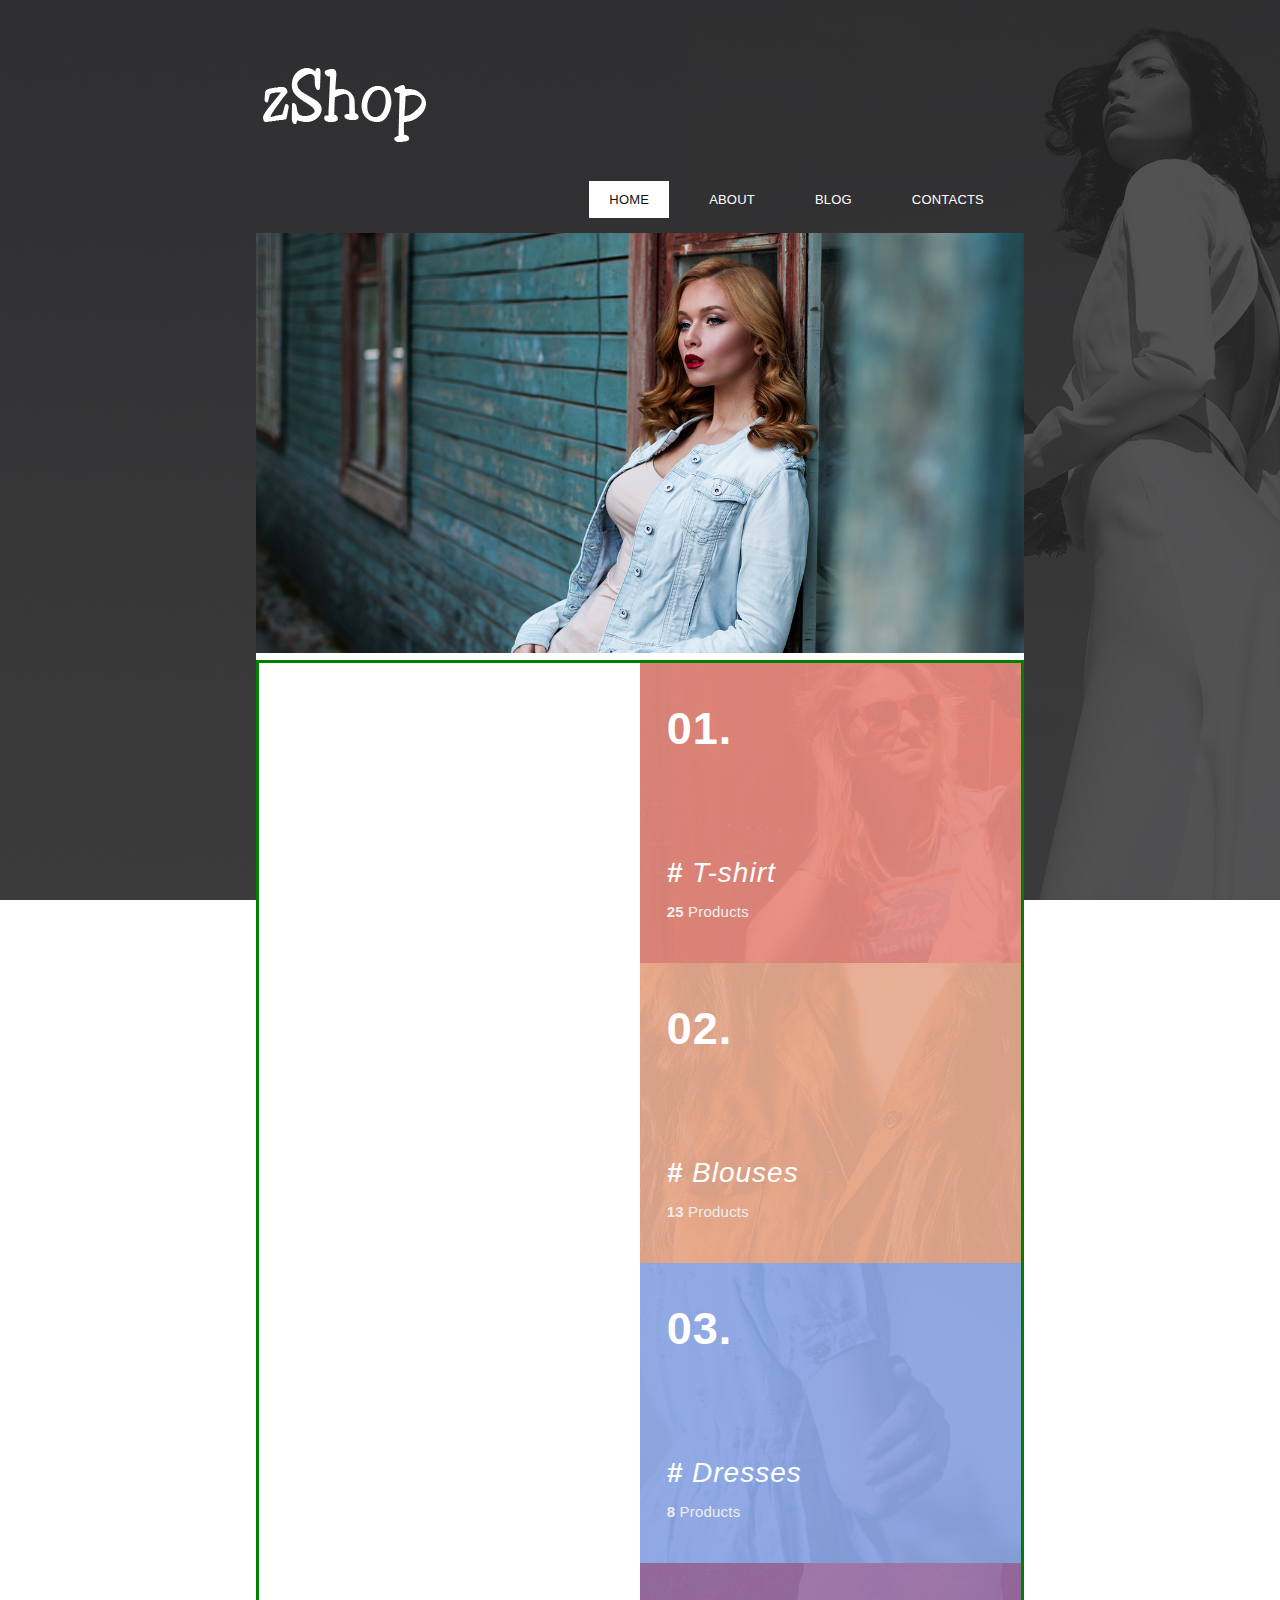
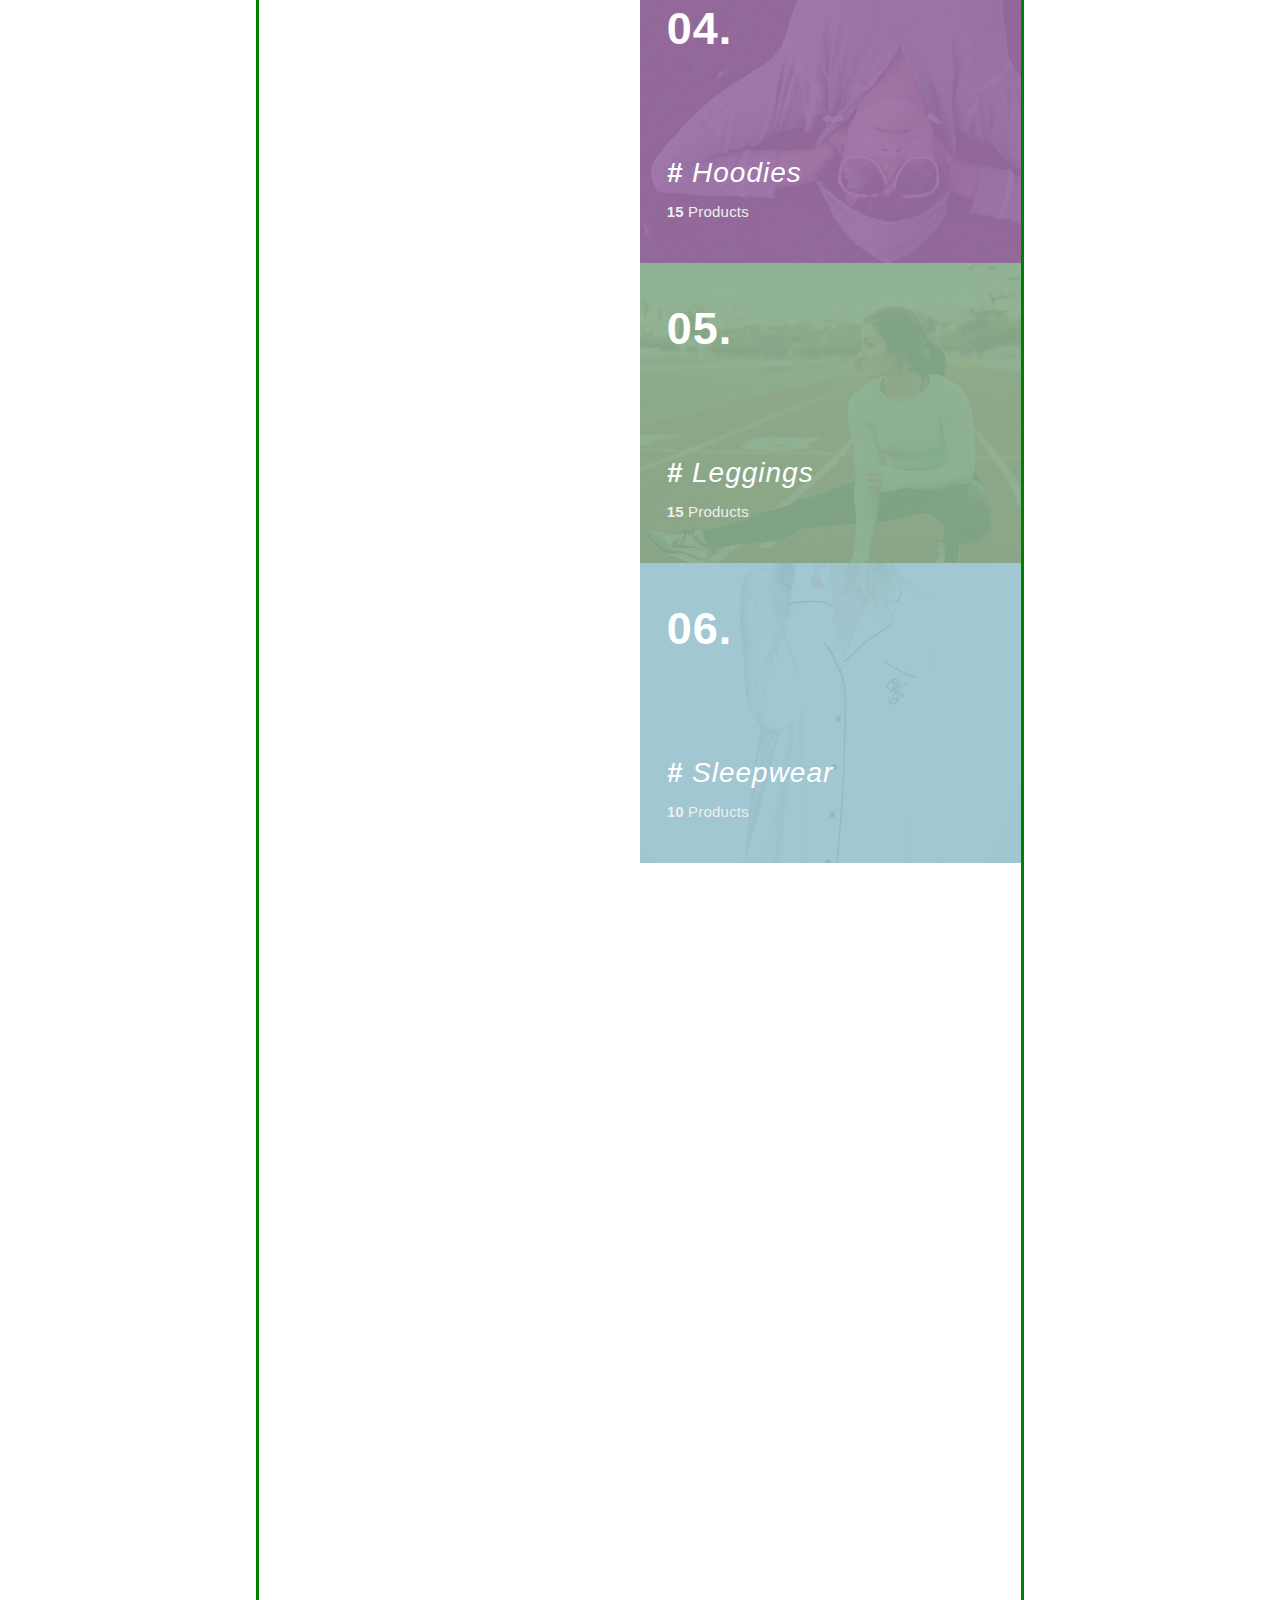
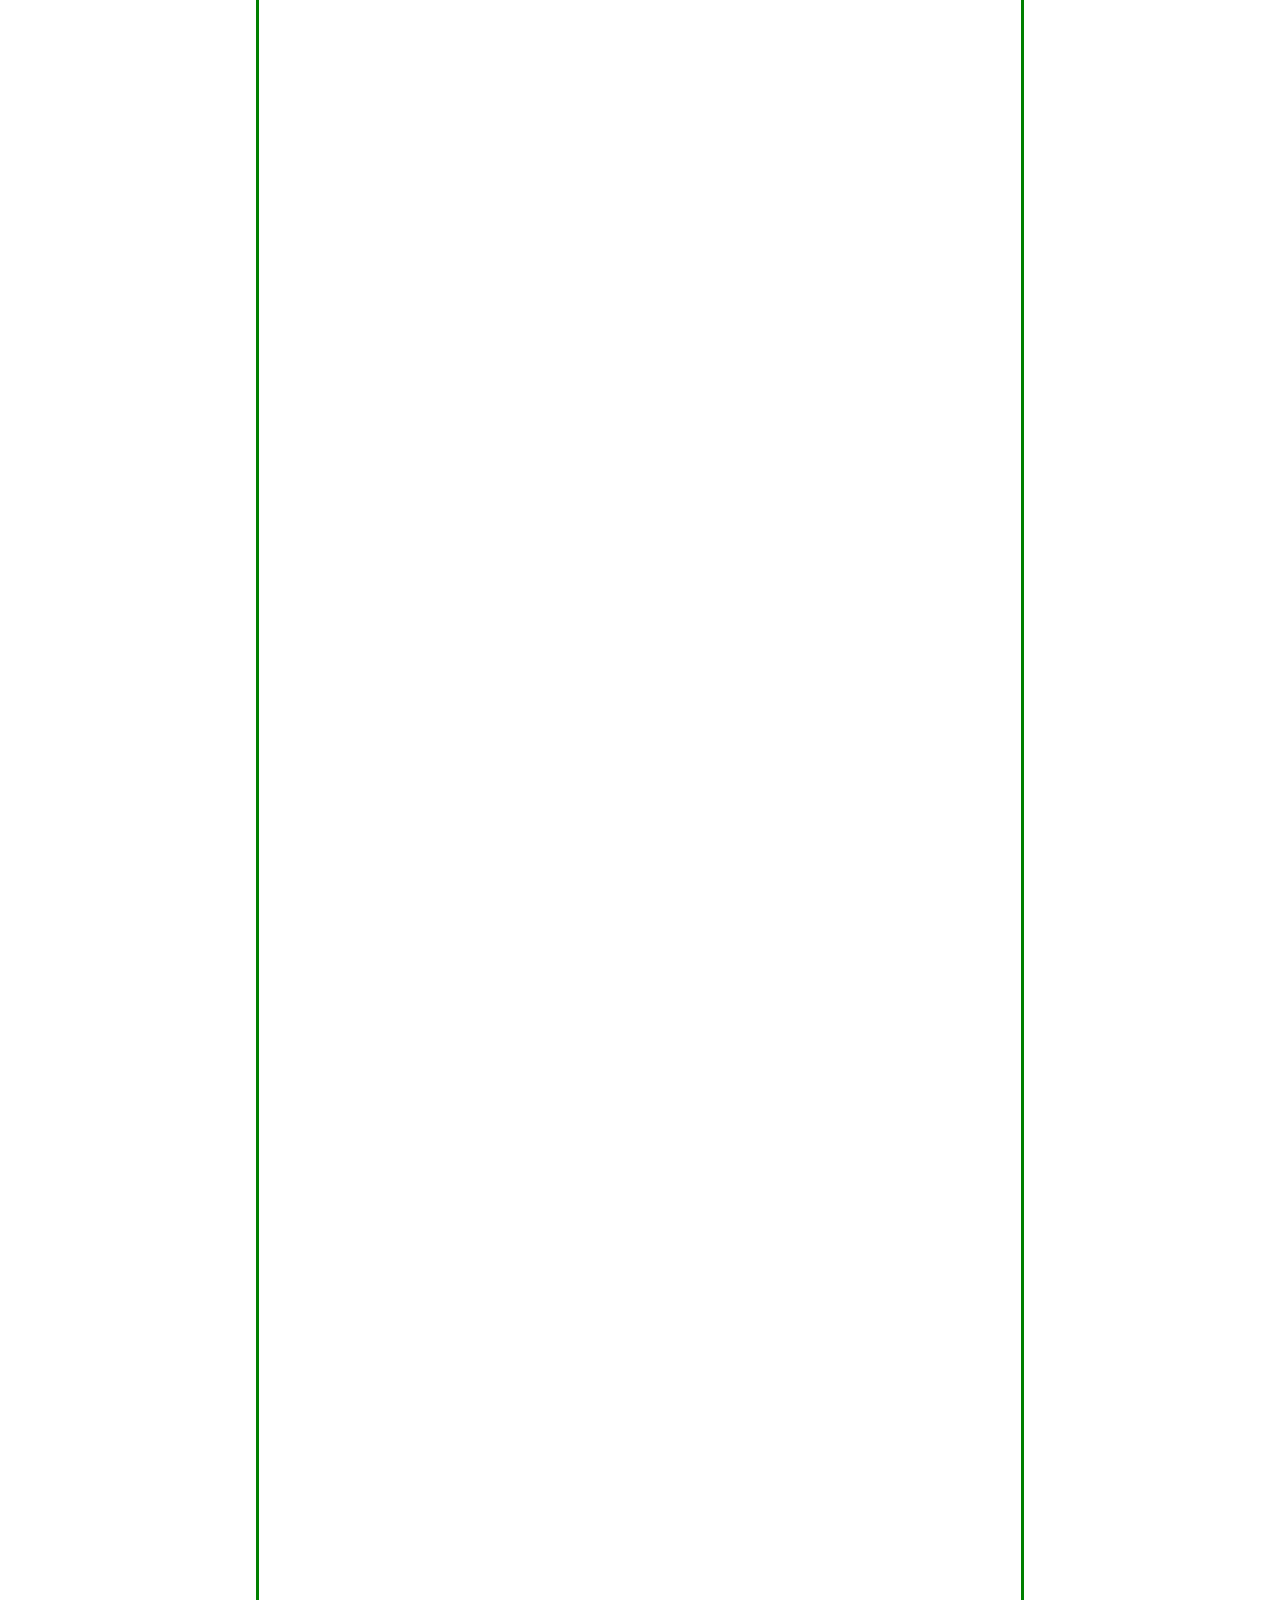
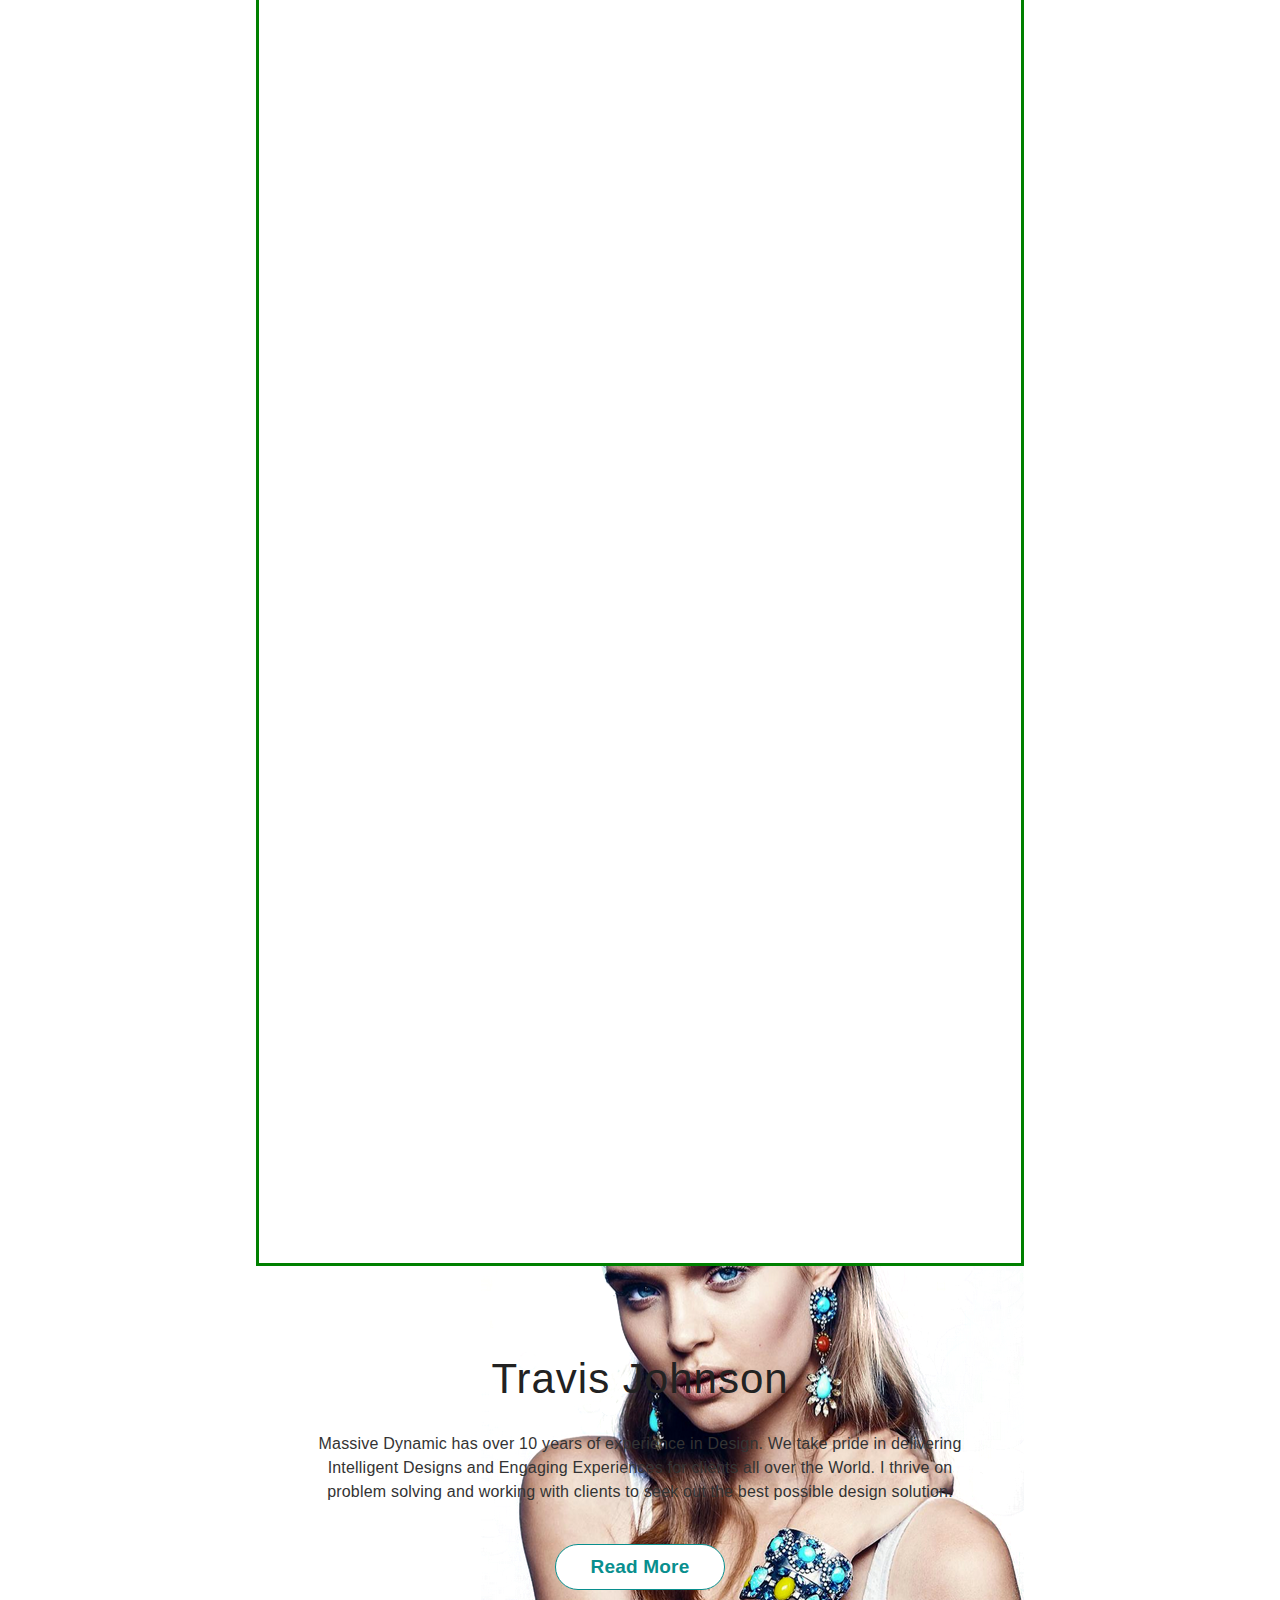
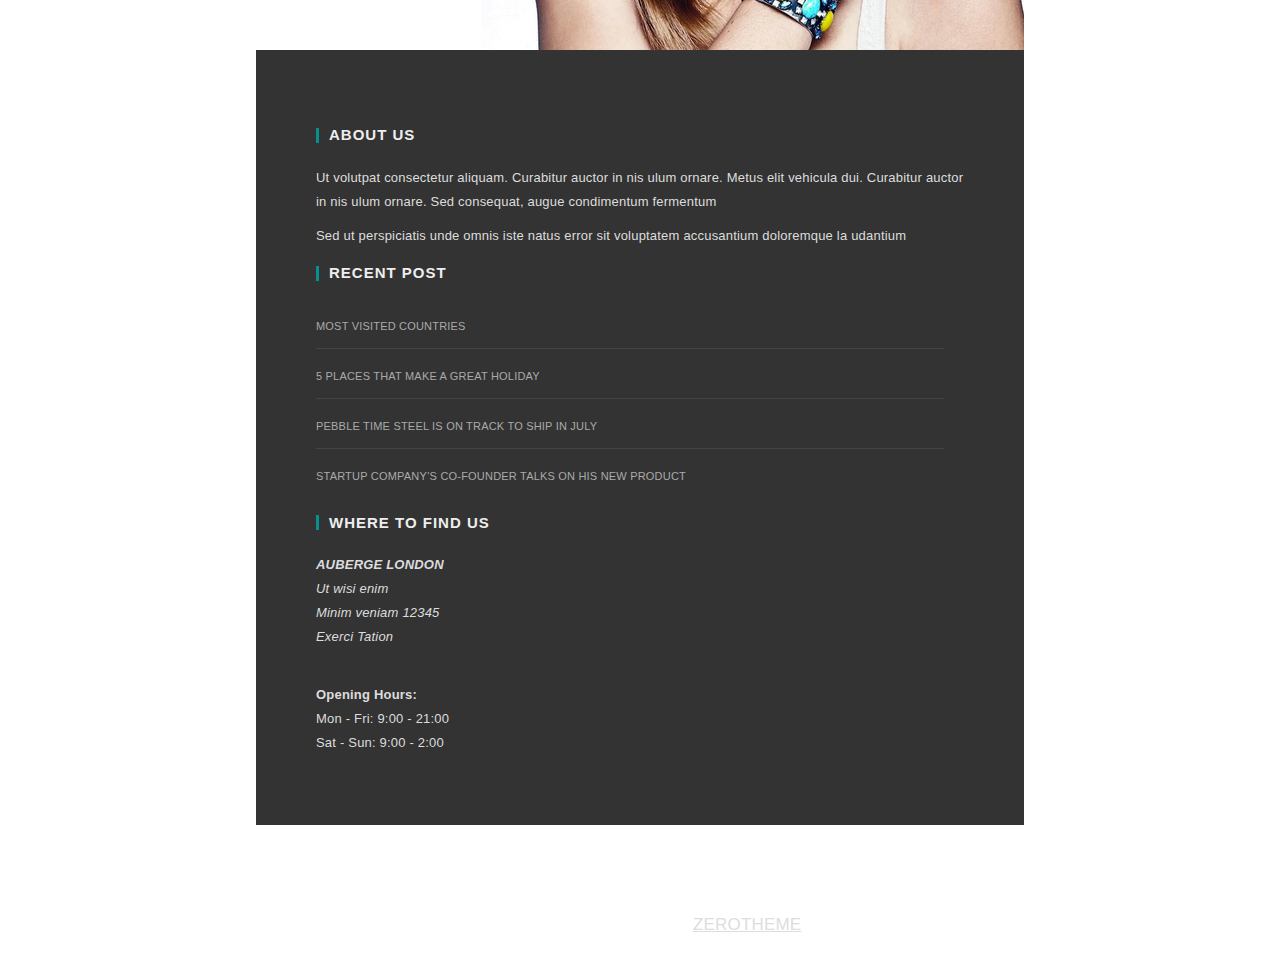
==== index.html @ 1d457178 "first commit v1" ====
<!DOCTYPE html>
<html lang="en">


<head>

	<!-- Basic Page Needs
  ================================================== -->
	<meta charset="utf-8">
	<title>zShop</title>
	<meta name="description" content="Free Responsive Html5 Css3 Templates | Zerotheme.com">
	<meta name="author" content="http://www.Zerotheme.com">

	<!-- Mobile Specific Metas
	================================================== -->
	<meta name="viewport" content="width=device-width, initial-scale=1, maximum-scale=1">

	<!-- CSS
	================================================== -->
	
	<link rel="stylesheet" href="css/style.css">
	<link rel="stylesheet" href="css/menu.css">
	<link rel="stylesheet" href="css/practice.css">

	<!-- Custom Fonts -->
	<link href="font-awesome/css/font-awesome.min.css" rel="stylesheet" type="text/css">

</head>

<body class="home-page">
	<div class="wrap-body">

		<header class="main-header">
			<div class="zerogrid">
				<div class="row">
					<div class="col-1-3">
						<a class="site-branding" href="index.html">
							<img src="images/logo.png" />
						</a>
						<!-- .site-branding -->
					</div>
					<div class="col-2-3">
						<!-- Menu-main -->
						<div id='cssmenu' class="align-right">
							<ul>
								<li class="active"><a href='index.html'><span>Home</span></a></li>
								<li><a href='single.html'><span>About</span></a></li>
								<li><a href='archive.html'><span>Blog</span></a></li>
								<li class='last'><a href='contact.html'><span>Contacts</span></a></li>
							</ul>
						</div>
					</div>
				</div>
			</div>
		</header>

		<!--////////////////////////////////////Container-->
		<section id="container" class="zerogrid">
			<div class="wrap-container">

				<!-----------------content-box-1-------------------->
				<section class="content-box box-1">
					<div class="wrap-box">
						<!--Start Box-->
						<div id="owl-travel" class="owl-carousel">
							<div class="item">
								<img src="images/15.jpg" />
							</div>
						</div>
					</div>
				</section>

				<!-----------------content-box-2-------------------->
				<section class="content-box box-2">
					<div class="wrap-box">
						<!--Start Box-->
						<div class="row">
							<div class="col-2-5 box-item">
								<a class="box-item-inner" href="#">
									<div class="box-item-image gradient-1" style="background-image: url('images/1.jpg')"></div>
									<h3 class="sub-title">01.</h3>
									<div class="box-item-detail">
										<h2 class="title"><strong>#</strong> T-shirt</h2>
										<p><strong>25</strong> Products</p>
									</div>
								</a>
							</div>
							<div class="col-3-5 box-item">
								<a class="box-item-inner" href="#">
									<div class="box-item-image gradient-2" style="background-image: url('images/2.jpg')"></div>
									<h3 class="sub-title">02.</h3>
									<div class="box-item-detail">
										<h2 class="title"><strong>#</strong> Blouses</h2>
										<p><strong>13</strong> Products</p>
									</div>
								</a>
							</div>
							<div class="col-3-5 box-item">
								<a class="box-item-inner" href="#">
									<div class="box-item-image gradient-3" style="background-image: url('images/3.jpg')"></div>
									<h3 class="sub-title">03.</h3>
									<div class="box-item-detail">
										<h2 class="title"><strong>#</strong> Dresses</h2>
										<p><strong>8</strong> Products</p>
									</div>
								</a>
							</div>
							<div class="col-2-5 box-item">
								<a class="box-item-inner" href="#">
									<div class="box-item-image gradient-4" style="background-image: url('images/4.jpg')"></div>
									<h3 class="sub-title">04.</h3>
									<div class="box-item-detail">
										<h2 class="title"><strong>#</strong> Hoodies</h2>
										<p><strong>15</strong> Products</p>
									</div>
								</a>
							</div>
							<div class="col-1-2 box-item">
								<a class="box-item-inner" href="#">
									<div class="box-item-image gradient-5" style="background-image: url('images/5.jpg')"></div>
									<h3 class="sub-title">05.</h3>
									<div class="box-item-detail">
										<h2 class="title"><strong>#</strong> Leggings</h2>
										<p><strong>15</strong> Products</p>
									</div>
								</a>
							</div>
							<div class="col-1-2 box-item">
								<a class="box-item-inner" href="#">
									<div class="box-item-image gradient-6" style="background-image: url('images/6.jpg')"></div>
									<h3 class="sub-title">06.</h3>
									<div class="box-item-detail">
										<h2 class="title"><strong>#</strong> Sleepwear</h2>
										<p><strong>10</strong> Products</p>
									</div>
								</a>
							</div>
						</div>
					</div>
				</section>

				<!-----------------content-box-3-------------------->
				<section class="content-box box-3 box-style-1">
					<div class="row wrap-box">
						<!--Start Box-->
						<div class="col-1-2">
							<div class="wrap-col">
								<div class="box-text">
									<h1>Travis Johnson</h1>
									<p class="lead">Massive Dynamic has over 10 years of experience in Design. We take pride in delivering
										Intelligent Designs and Engaging Experiences for clients all over the World. I thrive on problem
										solving and working with clients to seek out the best possible design solution.</p>
									<a class="button button-skin">Read More</a>
								</div>
							</div>
						</div>

					</div>
				</section>

			</div>
		</section>

		<!--////////////////////////////////////Footer-->
		<footer>
			<div class="zerogrid">
				<div class="wrap-footer">
					<div class="row">
						<div class="col-1-3 col-footer-1">
							<div class="wrap-col">
								<h3 class="widget-title">About Us</h3>
								<p>Ut volutpat consectetur aliquam. Curabitur auctor in nis ulum ornare. Metus elit vehicula dui.
									Curabitur auctor in nis ulum ornare. Sed consequat, augue condimentum fermentum</p>
								<p>Sed ut perspiciatis unde omnis iste natus error sit voluptatem accusantium doloremque la udantium</p>
							</div>
						</div>
						<div class="col-1-3 col-footer-2">
							<div class="wrap-col">
								<h3 class="widget-title">Recent Post</h3>
								<ul>
									<li><a href="#">MOST VISITED COUNTRIES</a></li>
									<li><a href="#">5 PLACES THAT MAKE A GREAT HOLIDAY</a></li>
									<li><a href="#">PEBBLE TIME STEEL IS ON TRACK TO SHIP IN JULY</a></li>
									<li><a href="#">STARTUP COMPANY’S CO-FOUNDER TALKS ON HIS NEW PRODUCT</a></li>
								</ul>
							</div>
						</div>
						<div class="col-1-3 col-footer-3">
							<div class="wrap-col">
								<h3 class="widget-title">Where to Find Us</h3>
								<div class="row">
									<address>
										<strong>AUBERGE LONDON</strong>
										<br>
										Ut wisi enim
										<br>
										Minim veniam 12345
										<br>
										Exerci Tation
									</address><br>
									<p>
										<strong>Opening Hours:</strong>
										<br>
										Mon - Fri: 9:00 - 21:00
										<br>
										Sat - Sun: 9:00 - 2:00
									</p>
								</div>
							</div>
						</div>
					</div>
				</div>
				<div class="bottom-footer">
					<div class="bottom-social">
						<a href="#"><i class="fa fa-facebook"></i></a>
						<a href="#"><i class="fa fa-instagram"></i></a>
						<a href="#"><i class="fa fa-twitter"></i></a>
						<a href="#"><i class="fa fa-google-plus"></i></a>
						<a href="#"><i class="fa fa-pinterest"></i></a>
						<a href="#"><i class="fa fa-vimeo"></i></a>
						<a href="#"><i class="fa fa-linkedin"></i></a>
						<a href="#"><i class="fa fa-youtube"></i></a>
					</div>
					<div class="copyright">
						Copyright @ - Designed by <a href="https://www.zerotheme.com">ZEROTHEME</a>
					</div>
				</div>
			</div>
		</footer>

	</div>
</body>

</html>
---- css/style.css ----
* {
	-webkit-box-sizing: border-box;
	-moz-box-sizing: border-box;
	box-sizing: border-box;
}

html {
	-webkit-text-size-adjust: none;
}

.video embed,
.video object,
.video iframe {
	width: 100%;
	height: auto;
}

img {
	max-width: 100%;
	height: auto;
	width: auto\9;
	/* ie8 */
}

a {
	color: #888;
	text-decoration: none;
	-webkit-transition: all .2s ease-in-out;
	-moz-transition: all .2s ease-in-out;
	transition: all .2s ease-in-out;
}

a:hover {
	color: #131313;
	text-decoration: none;
}

h1,
h2 {
	font-size: 25px;
	line-height: 30px;
}

h3,
h4 {
	font-size: 20px;
	line-height: 20px;
}

h5,
h6 {
	font-size: 16px;
	line-height: 16px;
}

h1,
h2,
h3,
h4,
h5,
h6 {
	letter-spacing: 1px;
	line-height: 1.2;
	font-family: 'Roboto', sans-serif;
}

p {
	margin: 10px 0;
}


label {
	cursor: pointer;
	margin: 5px 0;
	display: block;
	font-weight: bold;
}

input {
	display: block;
	width: 100%;
	color: #222;
	border: 1px solid #d1d1d1;
	padding: 15px;
	margin: 5px 0 20px 0;
	font-size: 15px;
}

textarea {
	display: block;
	width: 100%;
	height: 250px;
	background-color: #fff;
	color: #222;
	border: 1px solid #d1d1d1;
	padding: 10px;
	margin: 5px 0 20px 0;
}

input:not([type]),
input[type="color"],
input[type="email"],
input[type="number"],
input[type="password"],
input[type="tel"],
input[type="url"],
input[type="text"],
input[type="search"],
textarea,
.form-control,
select {
	border-radius: 0 0 0 0;
	box-shadow: none;
	display: block;
	font-weight: normal;
	line-height: 1.2;
	outline: medium none;
	transition: border-color 0.2s ease-in-out 0s, color 0.2s ease-in-out 0s;
	width: 100%;
}

.t-center {
	text-align: center !important;
}

.t-left {
	text-align: left;
}

.t-right {
	text-align: right;
}

.f-right {
	float: right;
}

.f-left {
	float: left;
}


.post:after,
.post:before,
article:after,
article:before,
section:after,
section:before {
	clear: both;
	content: '\0020';
	display: block;
	visibility: hidden;
	width: 0;
	height: 0;
}

.post img {
	margin: 30px 0;
}

.clear {
	content: "\0020";
	display: block;
	height: 0;
	clear: both;
	visibility: hidden;
}

.clearfix:after,
.clearfix:before {
	clear: both;
	content: '\0020';
	display: block;
	visibility: hidden;
	width: 0;
	height: 0;
}

.list-inline li {
	display: inline-block;
}

/* --Line-- */
hr.line {
	margin: 15px 0;
	padding: 0;
	max-width: 80px;
	border: 0;
	border-top: solid 1px #fff;
}

/* ---------------------------------------------------------------------------- */
/* ------------------------------------Html-Body------------------------------- */
/* ---------------------------------------------------------------------------- */
html,
body {
	width: 100%;
	padding: 0;
	margin: 0;
}

body {
	font: 14px/25px Arial, Helvetica, sans-serif;
	font-family: 'Raleway', sans-serif;
	background: #fff;
	color: #666;
	font-size: 15px;
	line-height: 1.6em;
	letter-spacing: .2px;
}

body .wrap-body {
	background-image: url(../images/bg3.jpg);
	background-position: center center;
	background-repeat: no-repeat;
	background-attachment: fixed;
	background-size: cover;
	color: #fff;
	position: relative;
	
}

/* body .wrap-body:before {content:"";display: block;height: 100%;position: absolute;top: 0;left: 0;width: 100%;visibility: visible;background-color: rgba(0, 0, 0, .6);} */

.widget-title {
	position: relative;
	letter-spacing: 1px;
	font-weight: bold;
	text-transform: uppercase;
	line-height: 1.38;
	margin-bottom: 20px;
	font-size: 15px;
	color: #eee;
	padding-left: 13px;
}

.widget-title:before {
	background-color: #098F8E;
	content: "";
	height: 1em;
	left: 0;
	margin-top: -0.5em;
	position: absolute;
	top: 50%;
	width: 3px;
}

/* ---------------------------------------------------------------------------- */
/* -------------------------------------Container------------------------------ */
/* ---------------------------------------------------------------------------- */

#container .wrap-container {
	background: #fff;
}

.box-text {
	padding: 60px;
}

.box-image {
	background-position: center center;
	background-size: cover;
	display: block;
	height: 100%;
	width: 100%;
	opacity: 1;
	z-index: 1;
}

.heading {
	margin: 20px 0 30px;
}

.heading h2 {
	/*color: #fff;*/
	font-size: 36px;
	margin-bottom: 20px;
	text-transform: uppercase;
}

.heading .prefix {
	float: left;
	font-size: 72px;
	font-weight: 500;
	line-height: 65px;
	margin-right: 10px;
	font-family: 'Poppins', sans-serif;
}

.heading .intro {
	color: #777;
	font-size: 19px;
	font-style: italic;
}

.content-box .content {
	margin-bottom: 20px;
}

.content-box.box-style-1 {
	background: #fff url(../images/model.png) no-repeat 100% 100%;
	color: #333;
}

.content-box.box-style-2 {
	background: url(../images/bg-5.jpg) 50% 50% no-repeat;
	color: #fff;
	position: relative;
}

.content-box.box-style-2:before {
	content: "";
	display: block;
	height: 100%;
	position: absolute;
	top: 0;
	left: 0;
	width: 100%;
	visibility: visible;
	background-color: rgba(0, 0, 0, .8);
}

.content-box.box-style-3 {
	background: url(../images/world-map.png) center center no-repeat;
	background-size: cover;
	position: relative;
}

.content-box.box-style-3:before {
	content: "";
	display: block;
	height: 100%;
	position: absolute;
	top: 0;
	left: 0;
	width: 100%;
	visibility: visible;
	background-color: rgba(255, 255, 255, .65);
}

.content-box .bg-2 {
	background: #098F8E;
}

.content-box .bg-3 {
	background: rgba(0, 0, 0, .65);
}

.content-box.box-2 .box-item {
	display: block;
	position: relative;
	margin: auto;
	overflow: hidden;
	height: 300px;
	cursor: pointer
}

.content-box.box-2 .box-item-inner {
	display: block;
	width: 100%;
	height: 100%;
	z-index: 3;
}

.content-box.box-2 .box-item h3.sub-title,
.content-box.box-2 .box-item .box-item-detail {
	position: absolute;
	left: 7%;
	width: 91%;
}

.content-box.box-2 .box-item-image {
	position: relative;
	background-position: center center;
	background-size: cover;
	height: 100%;
	width: 100%;
	z-index: 1;
}

.content-box.box-2 .box-item-image:before {
	position: absolute;
	content: "";
	width: 100%;
	height: 100%;
	background-color: rgba(36, 41, 67, 0.25);
}

.content-box.box-2 .box-item-image:after {
	position: absolute;
	content: "";
	width: 100%;
	height: 100%;
	opacity: 0.9;
	-webkit-transition: all .3s ease-in-out;
	-moz-transition: all .3s ease-in-out;
	transition: all .3s ease-in-out;
}

.content-box.box-2 .box-item-image.gradient-1:after {
	background: #ec8d81;
}

.content-box.box-2 .box-item-image.gradient-2:after {
	background: #ECAF92;
}

.content-box.box-2 .box-item-image.gradient-3:after {
	background: #8ea9e8;
}

.content-box.box-2 .box-item-image.gradient-4:after {
	background: #A071A7;
}

.content-box.box-2 .box-item-image.gradient-5:after {
	background: #8CB18F;
}

.content-box.box-2 .box-item-image.gradient-6:after {
	background: #9CC8D3;
}

.content-box.box-2 .box-item:hover .box-item-image:after {
	opacity: 0
}

.content-box.box-2 .box-item h3.sub-title,
.content-box.box-2 .box-item h2.title {
	color: #fff;
	font-family: "Montserrat", sans-serif;
}

.content-box.box-2 .box-item h3.sub-title {
	font-weight: 600;
	font-size: 45px;
	margin: 0;
	top: 13%;
	z-index: 3;
}

.content-box.box-2 .box-item .box-item-detail {
	bottom: 13%;
	z-index: 3;
}

.content-box.box-2 .box-item .box-item-detail p {
	margin: 0;
	color: #eee;
	font-size: 15px;
}

.content-box.box-2 .box-item h2.title {
	font-weight: 500;
	margin: 0 0 10px;
	font-size: 28px;
	font-style: italic
}

@media(max-width:767px) {
	.content-box.box-2 .box-item {
		border: none;
	}
}

@media(max-width:500px) {
	.content-box.box-2 .box-item h3.sub-title {
		font-size: 50px;
	}

	.content-box.box-2 .box-item h2.title {
		font-size: 30px;
	}

	.content-box.box-2 .box-item .box-item-detail p {
		font-size: 13px;
	}
}

.content-box.box-3 {
	text-align: center;
}

.content-box.box-3 .box-text {
	padding: 60px 40px;
}

.content-box.box-3 h1 {
	font-size: 42px;
	color: #222;
	line-height: 1.1;
	margin: 30px 0;
	font-weight: 500;
	font-family: 'Roboto', sans-serif;
}

.content-box.box-3 .lead {
	font-size: 16px;
}

@media (max-width: 767px) {
	.content-box.box-3 .box-text {
		padding: 40px;
		text-align: initial;
	}
}

.content-box.box-5 {
	color: #2b2d3f;
	text-align: center;
}

.content-box.box-5 .heading h2 {
	color: #1a1c1e;
}

.content-box.box-5 .content {
	max-width: 600px;
	margin: 50px auto 20px;
}



/* -------------------------------------------------------Article------------------------------------------- */


article.single-post .wrap-post,
.comments-are {
	padding: 30px 20px;
	position: relative;
	margin-top: 30px;
}

article {
	background: #ffffff;
	color: #3F3F3F;
	margin: 0;
	/*padding: 0 30px 50px;*/
}

article.single-post .entry-header {
	margin-bottom: 30px;
	text-align: center;
}

article.single-post .entry-header h1.entry-title {
	font-size: 40px;
	line-height: 30px;
	font-weight: 300;
	margin: 0;
	text-transform: uppercase;
	margin-bottom: 0;
	line-height: 1.1
}

article.single-post .entry-header h1.entry-title a {
	color: #575756;
	margin: 0;
}

article .entry-title-blog a:hover {
	color: #628d7c;
}

article .entry-header .time {
	font-family: "Merriweather", Georgia, serif;
	color: #888;
	font-size: 17px;
	padding-bottom: 10px;
	display: block;
}

article .entry-header .entry-meta a:hover {
	color: #131313;
}

article .entry-header .tags-links {
	display: block;
}

article.single-post .entry-content {
	padding: 40px 120px;
}

@media (max-width: 540px) {
	article.single-post .entry-content {
		padding: 30px;
	}
}

article .entry-content blockquote {
	border-left: 3px solid #1c7791;
	margin: 0 50px;
	font-style: italic;
	color: #666;
	padding-left: 20px;
}

article .entry-content ol {
	float: left;
	text-align: justify;
	margin: 10px 50px;
	list-style-type: circle;
	font-size: 17px;
}

@media only screen and (max-width: 767px) {
	.fix-right {
		float: none;
	}
}

/* ---------------------------------------------------------------------------- */
/* -------------------------------------Footer--------------------------------- */
/* ---------------------------------------------------------------------------- */
footer {
	font-size: 13px;
	color: #ddd;
}

footer a {
	color: #ddd;
}

footer a:hover {
	color: #fff;
}

footer ul li {
	margin-bottom: 5px;
	border-bottom: 1px solid #555;
	padding: 10px 0 15px;
}

footer i.fa {
	font-size: 22px;
	margin-right: 8px;
}


footer .wrap-footer {
	padding: 60px;
	background: rgba(0, 0, 0, .8);
}

footer .wrap-footer ul li {
	margin-bottom: 5px;
	padding: 10px 0 15px;
}

footer .logo img {
	max-width: 170px;
	margin-top: 30px;
}

footer .col-footer-2 ul {
	padding: 0;
}

footer .col-footer-2 ul li {
	list-style: none;
	margin-bottom: 5px;
	border-bottom: 1px solid #444;
	padding-bottom: 10px;
}

footer .col-footer-2 ul li:last-child {
	border-bottom: none;
}

footer .col-footer-2 ul li a {
	color: #aaa;
	font-size: 11px;
}

footer .col-footer-2 ul li a:hover {
	color: #eee;
}

footer .col-footer-3 a {
	color: #aaa;
	background: #202020;
	padding: 5px 10px;
	line-height: 2.3;
	font-size: 14px;
	text-transform: capitalize;
	margin-right: 1px;
}

footer .col-footer-3 a:hover {
	color: #fff;
	background: #000;
}

footer .col-footer-4 img {
	margin-bottom: 20px;
}

footer .bottom-social {
	margin-bottom: 20px;
}

footer .bottom-social i.fa {
	font-size: 24px;
	margin-right: 12px;
}


footer .bottom-footer {
	text-align: center;
	padding: 40px 0;
	color: #fff;
}

footer .bottom-footer a {
	text-decoration: underline
}

.copyright {
	font-size: 17px;
}

/* ---------------------------------------------------------------------------- */
/* -------------------------------------Contact-------------------------------- */
/* ---------------------------------------------------------------------------- */
#contact_form,
#comment {
	padding: 20px 30px 0;
	color: #222;
}

.contact-form {
	margin-top: 0;
}

.contact-form h3 {
	font-size: 43px;
	font-weight: 400;
	color: #222;
}

/* ---------------------------------------------------------------------------- */
/* -------------------------------------Button--------------------------------- */
/* ---------------------------------------------------------------------------- */
.button {
	cursor: pointer;
	font-size: 13px;
	border: 1px solid #ffffff;
	display: inline-block;
	text-decoration: none;
	color: #fff;
	padding: 10px 15px;
	-webkit-transition: all .35s;
	-moz-transition: all .35s;
	transition: all .35s;
}

.button:hover {
	text-decoration: none;
	background: #303030;
}


.button-skin {
	background-color: #fff;
	color: #098F8E;
	border: 1px solid #098F8E;
	font-weight: bold;
	width: auto;
	padding: 10px 35px;
	border-radius: 30px;
	font-size: 19px;
	margin: 30px 0 0;
}

.button-skin:hover {
	background-color: #098F8E;
	color: #fff;
}

.button-subscribe {
	width: 100%;
	font-size: 20px;
	margin: 15px 0 0;
}

/* ---------------------------------------------------------------------------- */
/* ------------------------------Portfolio Box--------------------------------- */
/* ---------------------------------------------------------------------------- */
.portfolio-box {
	display: block;
	position: relative;
	margin: auto;
	overflow: hidden;
	height: 250px;
	border-bottom: 1px solid rgba(255, 255, 255, 0.3);
	border-left: 1px solid rgba(255, 255, 255, 0.3);
}

.portfolio-box:first-child,
.portfolio-box:nth-child(4n+1) {
	border-left: none;
}

.portfolio-box:nth-child(n+5) {
	border-bottom: none;
}

.portfolio-box .portfolio-caption {
	display: block;
	width: 100%;
	height: 100%;
	color: rgba(0, 0, 0, 0.7);
	z-index: 3;
	background: #F0F0F0;
}

.portfolio-box .portfolio-image,
.portfolio-box .portfolio-title {
	position: absolute;
	text-align: center;
	-webkit-transition: all .35s ease-in-out;
	-moz-transition: all .35s ease-in-out;
	transition: all .35s ease-in-out;
}

.portfolio-box .portfolio-image {
	top: 50%;
	transform: translateY(-50%);
	width: 100%;
}

.portfolio-box .portfolio-image img {
	transition: transform 0.3s ease 0s;
}

.portfolio-box .portfolio-title {
	font-size: 18px;
	opacity: 0;
	bottom: 0;
	width: 100%;
}

.portfolio-box:hover .portfolio-image img {
	transform: scale(0.8);
}

.portfolio-box:hover .portfolio-title {
	opacity: 1;
	bottom: 7%;
}

@media(min-width:768px) {}

.flex-box .box-image {
	background-repeat: no-repeat;
	background-position: center center;
	background-size: cover;
	display: block;
	z-index: 1;
	width: 100%;
	height: 100%;
}

.flex-box .f-right {
	order: 2;
}

@media(min-width:768px) {
	.flex-box {
		flex-direction: row;
		-webkit-flex-direction: row;
		display: flex;
		display: -webkit-flex;

	}

	.box-text.text-right {
		text-align: right;
	}

	.box-text.text-right .content:before,
	.box-text.text-right .content:after {
		right: 0;
	}
}

@media(max-width:767px) {
	.box-text {
		text-align: center;
	}

	.box-text .content:before,
	.box-text .content:after {
		right: 47%;
	}

	.flex-box .box-image {
		height: 430px;
		width: 100%;
	}
}
---- css/menu.css ----
#cssmenu {
  width: auto;
  padding: 0;
  line-height: 1;
  display: block;
  position: relative;
  z-index: 9999;
  margin-top: 15px;
}

ul li {
  margin: 0 20px 0 0;
  padding: 0;
  display: block;
  position: relative;
}

ul li a {
  font-size: 13px;
  text-decoration: none;
  display: block;
  margin: 0;
  -webkit-transition: color .2s ease;
  -moz-transition: color .2s ease;
  -ms-transition: color .2s ease;
  -o-transition: color .2s ease;
  transition: color .2s ease;
  -webkit-box-sizing: border-box;
  -moz-box-sizing: border-box;
  box-sizing: border-box;
}

#cssmenu > ul > li {
  float: left;
}

.align-right > ul {
  float: right;
}

#cssmenu > ul > li:after {
  content: "";
  display: block;
  position: absolute;
  width: 100%;
  height: 0;
  top: 0;
  z-index: 0;
  background: #ffffff;
  -webkit-transition: height .2s;
  -moz-transition: height .2s;
  -ms-transition: height .2s;
  -o-transition: height .2s;
  transition: height .2s;
}

#cssmenu > ul > li > a {
  color: #fff;
  padding: 12px 20px;
  text-transform: uppercase;
  z-index: 2;
  font-weight: 500;
  position: relative;
}

#cssmenu > ul > li:hover:after,
#cssmenu > ul > li.active:after {
  height: 100%;
}

#cssmenu > ul > li:hover > a,
#cssmenu > ul > li.active > a {
  color: #131313;
}

ul > li:hover > a:after,
#cssmenu > ul > li.active > a:after {
  background: #000000;
}

ul > li:hover > a:before,
ul > li.active > a:before {
  border-top-color: #ffffff;
}
---- css/practice.css ----
.wrap-body{
    padding: 5% 20% 0% 20%;
}

.box-2{
    border: 3px solid green;
    display: grid;
    grid-template-columns: repeat(2, 1fr);
    grid-template-rows: repeat(3, 1fr);
}
.col-2-5{
    grid-column: 1 / 1;
    grid-row: 1 / 1;
}
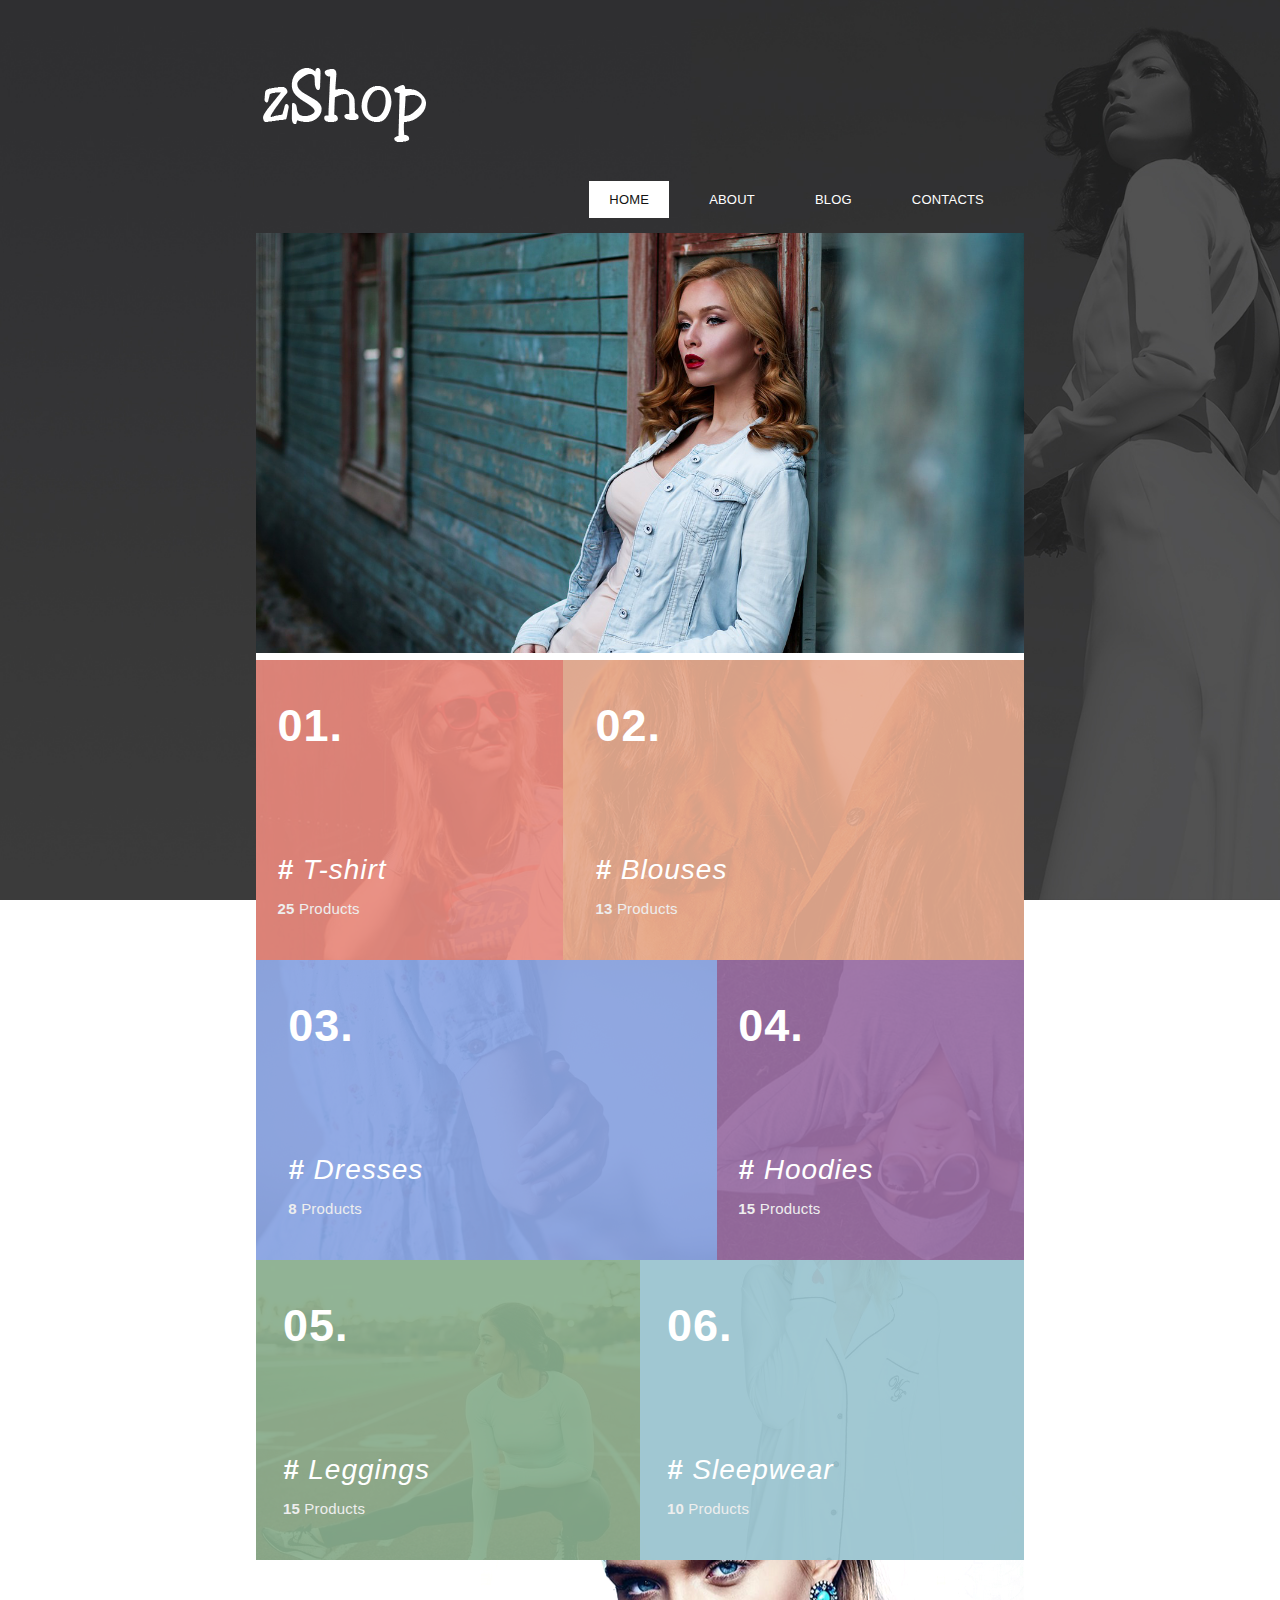
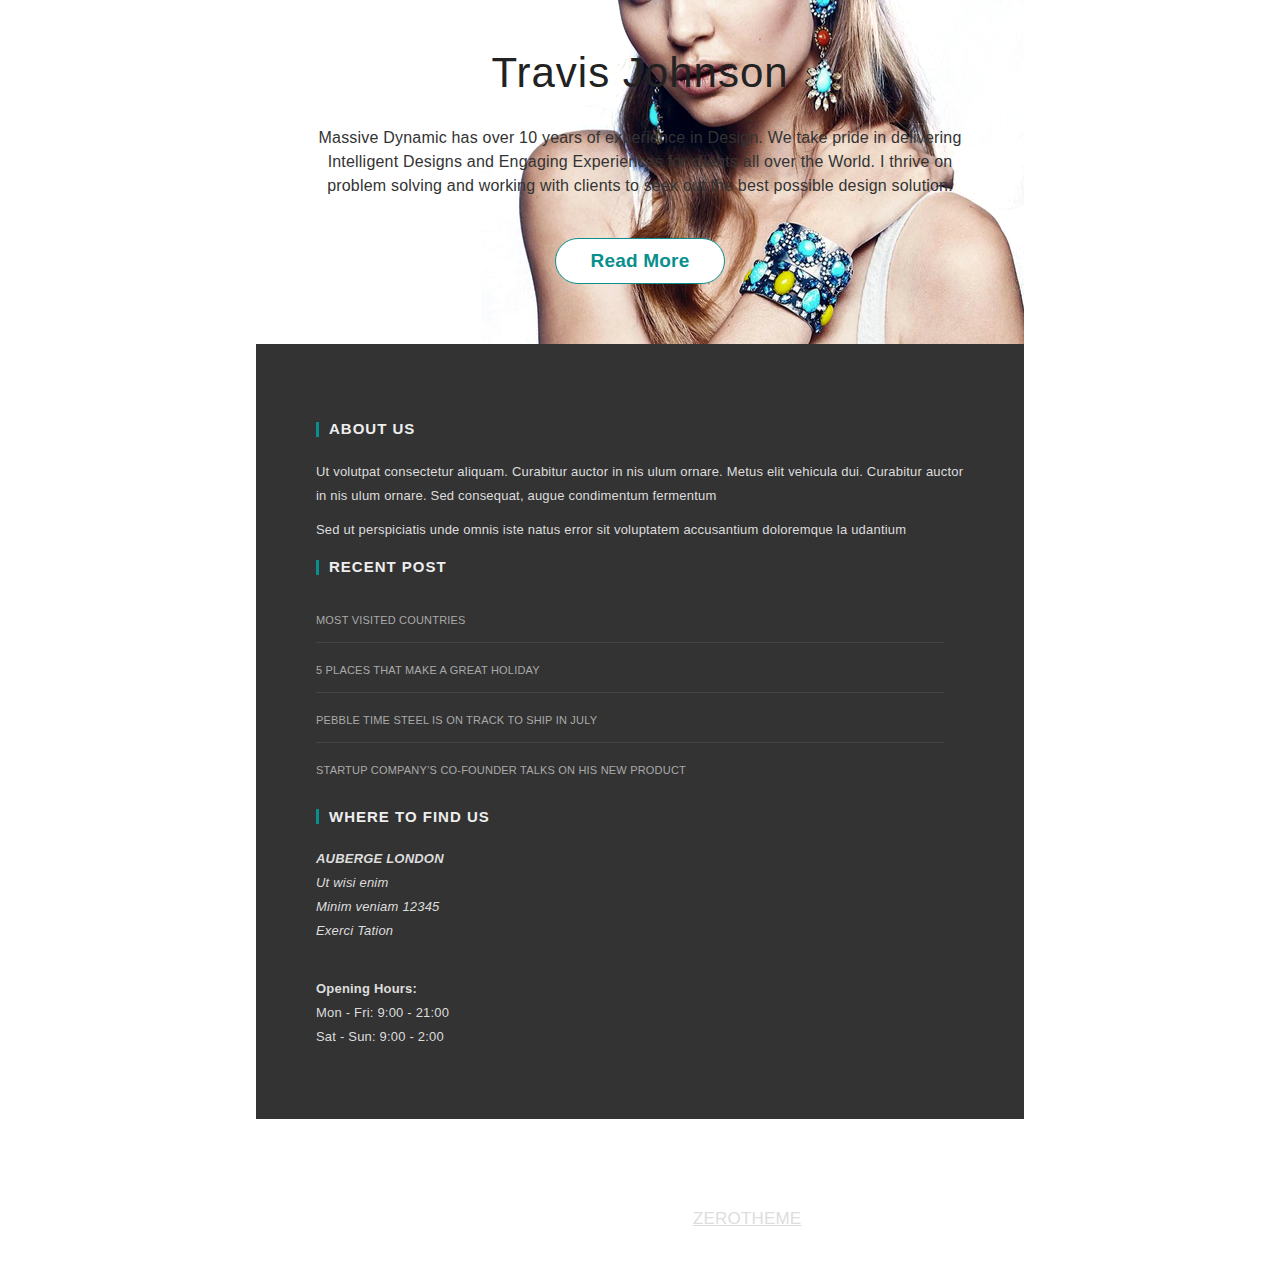
==== commit ebd4a013: "flex primera seccion" ====
--- a/index.html
+++ b/index.html
@@ -1,7 +1,5 @@
 <!DOCTYPE html>
 <html lang="en">
-
-
 <head>
 
 	<!-- Basic Page Needs
@@ -75,7 +73,7 @@
 					<div class="wrap-box">
 						<!--Start Box-->
 						<div class="row">
-							<div class="col-2-5 box-item">
+							<div class="col-1-6 box-item">
 								<a class="box-item-inner" href="#">
 									<div class="box-item-image gradient-1" style="background-image: url('images/1.jpg')"></div>
 									<h3 class="sub-title">01.</h3>
@@ -85,7 +83,7 @@
 									</div>
 								</a>
 							</div>
-							<div class="col-3-5 box-item">
+							<div class="col-2-6 box-item">
 								<a class="box-item-inner" href="#">
 									<div class="box-item-image gradient-2" style="background-image: url('images/2.jpg')"></div>
 									<h3 class="sub-title">02.</h3>
@@ -95,7 +93,7 @@
 									</div>
 								</a>
 							</div>
-							<div class="col-3-5 box-item">
+							<div class="col-3-6 box-item">
 								<a class="box-item-inner" href="#">
 									<div class="box-item-image gradient-3" style="background-image: url('images/3.jpg')"></div>
 									<h3 class="sub-title">03.</h3>
@@ -105,7 +103,7 @@
 									</div>
 								</a>
 							</div>
-							<div class="col-2-5 box-item">
+							<div class="col-4-6 box-item">
 								<a class="box-item-inner" href="#">
 									<div class="box-item-image gradient-4" style="background-image: url('images/4.jpg')"></div>
 									<h3 class="sub-title">04.</h3>
@@ -115,7 +113,7 @@
 									</div>
 								</a>
 							</div>
-							<div class="col-1-2 box-item">
+							<div class="col-5-6 box-item">
 								<a class="box-item-inner" href="#">
 									<div class="box-item-image gradient-5" style="background-image: url('images/5.jpg')"></div>
 									<h3 class="sub-title">05.</h3>
@@ -125,7 +123,7 @@
 									</div>
 								</a>
 							</div>
-							<div class="col-1-2 box-item">
+							<div class="col-6-6 box-item">
 								<a class="box-item-inner" href="#">
 									<div class="box-item-image gradient-6" style="background-image: url('images/6.jpg')"></div>
 									<h3 class="sub-title">06.</h3>
--- a/css/practice.css
+++ b/css/practice.css
@@ -2,13 +2,39 @@
     padding: 5% 20% 0% 20%;
 }
 
-.box-2{
-    border: 3px solid green;
-    display: grid;
-    grid-template-columns: repeat(2, 1fr);
-    grid-template-rows: repeat(3, 1fr);
+.col-1-6{
+    float:left; 
+    display: inline-block;
+    justify-content: flex-start;
+    width: 40%;
 }
-.col-2-5{
-    grid-column: 1 / 1;
-    grid-row: 1 / 1;
+.col-2-6{
+    float:right; 
+    display: inline-block;
+    justify-content: flex-start;
+    width: 60%;
+}
+.col-3-6{
+    float:left; 
+    display: inline-block;
+    justify-content: flex-start;
+    width: 60%;
+}
+.col-4-6{
+    float:right; 
+    display: inline-block;
+    justify-content: flex-start;
+    width: 40%;
+}
+.col-5-6{
+    float:left; 
+    display: inline-block;
+    justify-content: flex-start;
+    width: 50%;
+}
+.col-6-6{
+    float:right; 
+    display: inline-block;
+    justify-content: flex-start;
+    width: 50%;
 }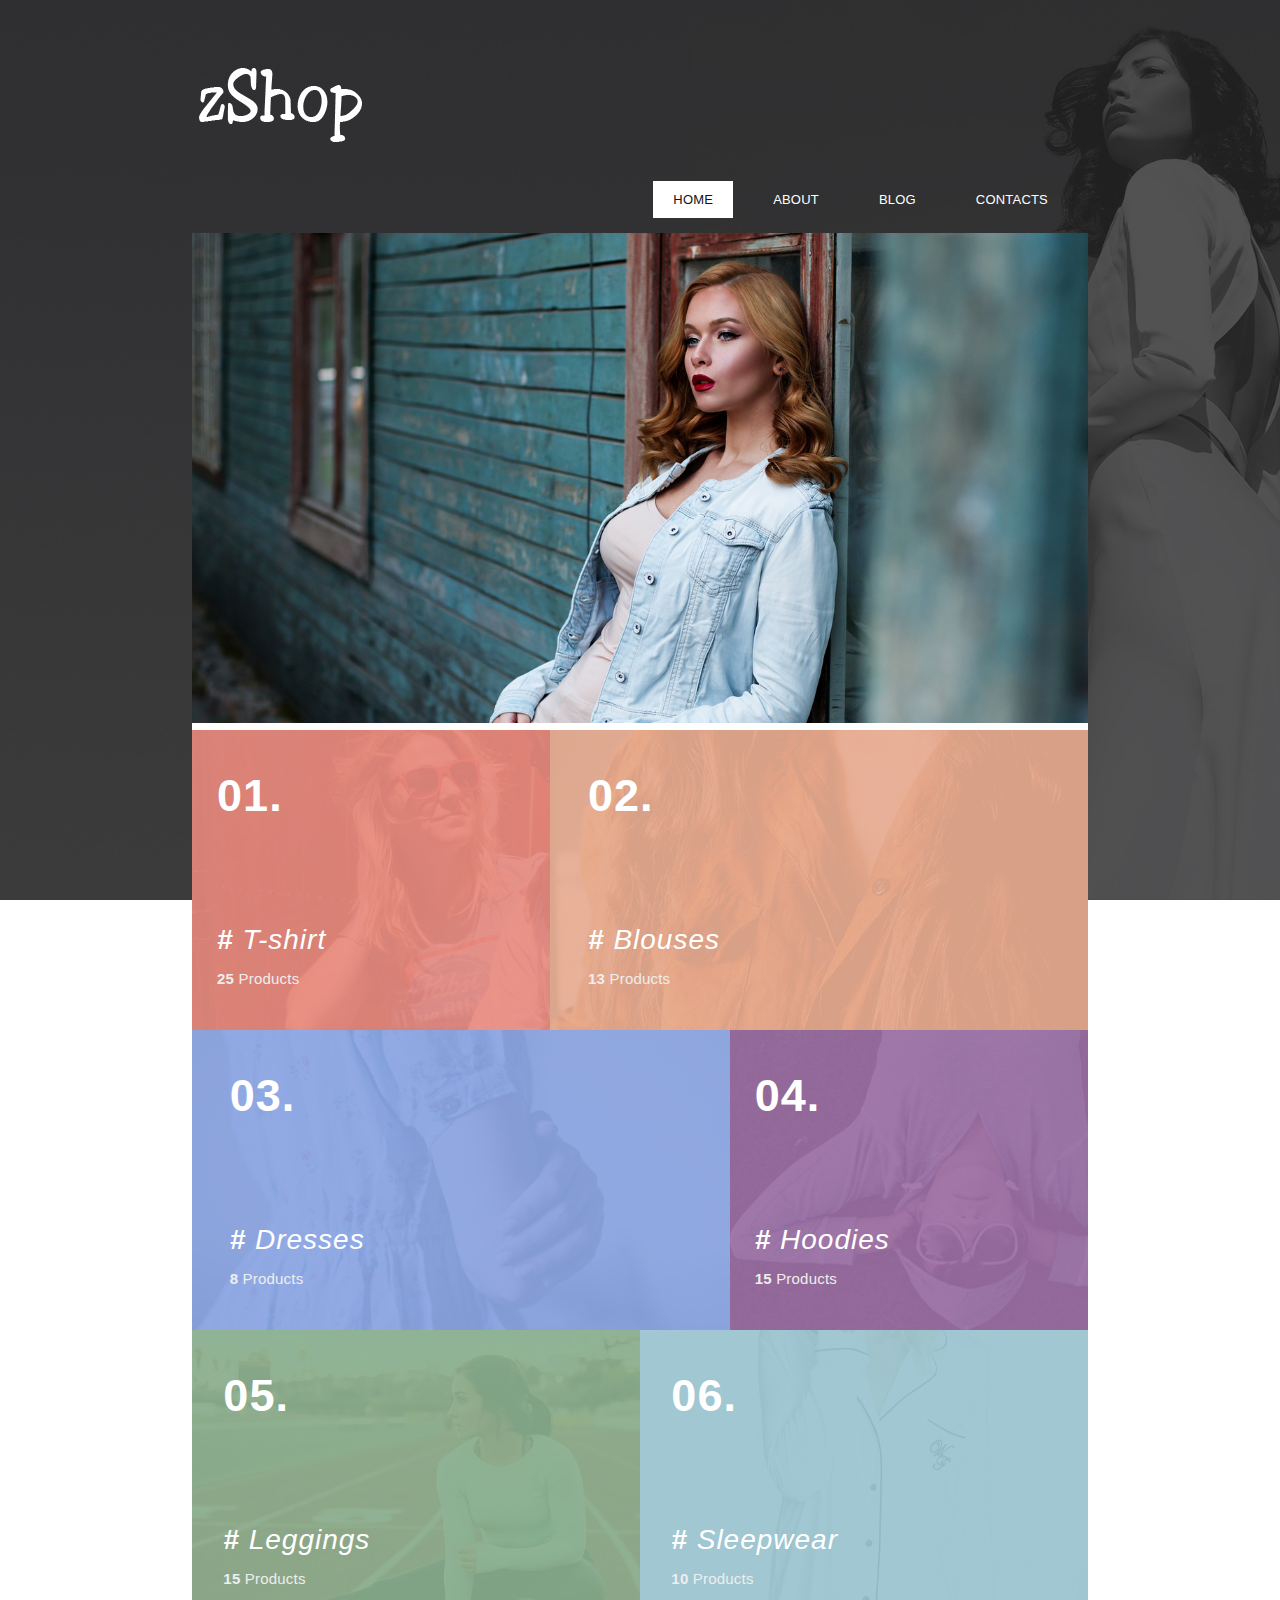
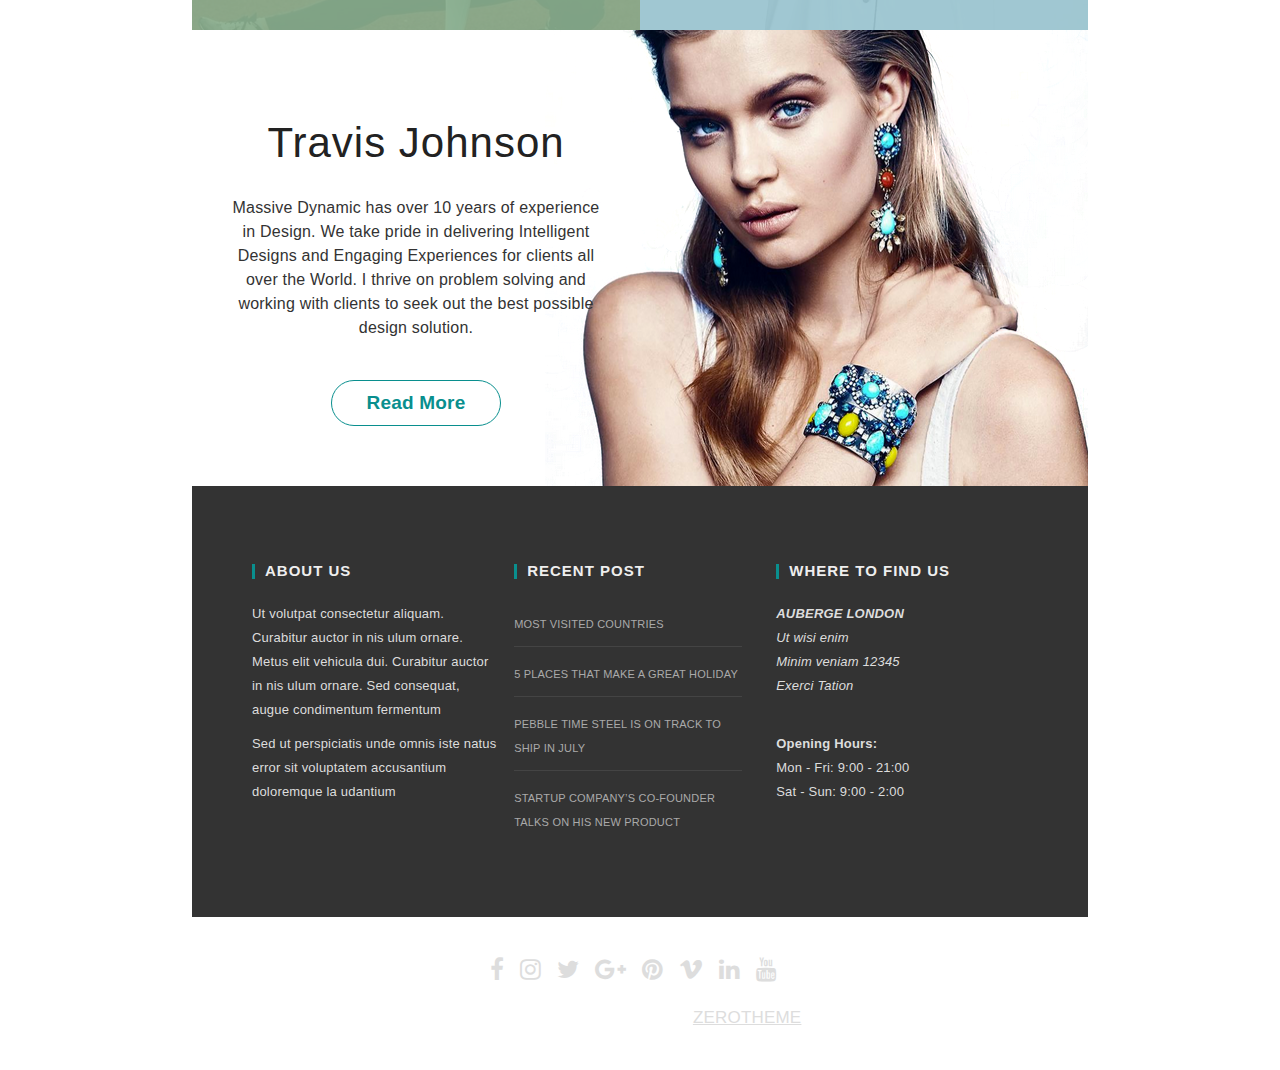
==== commit 55c89f7d: "fontawesome v4" ====
--- a/index.html
+++ b/index.html
@@ -21,7 +21,7 @@
 	<link rel="stylesheet" href="css/practice.css">
 
 	<!-- Custom Fonts -->
-	<link href="font-awesome/css/font-awesome.min.css" rel="stylesheet" type="text/css">
+	<link rel="stylesheet" href="https://cdnjs.cloudflare.com/ajax/libs/font-awesome/4.7.0/css/font-awesome.css" integrity="sha512-5A8nwdMOWrSz20fDsjczgUidUBR8liPYU+WymTZP1lmY9G6Oc7HlZv156XqnsgNUzTyMefFTcsFH/tnJE/+xBg==" crossorigin="anonymous" referrerpolicy="no-referrer" />
 
 </head>
 
--- a/css/practice.css
+++ b/css/practice.css
@@ -1,7 +1,7 @@
 .wrap-body{
-    padding: 5% 20% 0% 20%;
+    padding: 5% 15% 0% 15%;
 }
-
+/*PRIMERA SECCION GALERIA*/
 .col-1-6{
     float:left; 
     display: inline-block;
@@ -37,4 +37,20 @@
     display: inline-block;
     justify-content: flex-start;
     width: 50%;
+}
+/**TRAVIS SECCION*/
+.col-1-2{
+    float:left; 
+    display: inline-block;
+    justify-content: flex-start;
+    width: 50%;
+}   
+/**FOOTER*/
+
+.col-1-3{
+    display: inline-flex;
+    width: 32%;
+}
+.col-footer-2, .col-footer-3{
+    margin-left: 10px;
 }